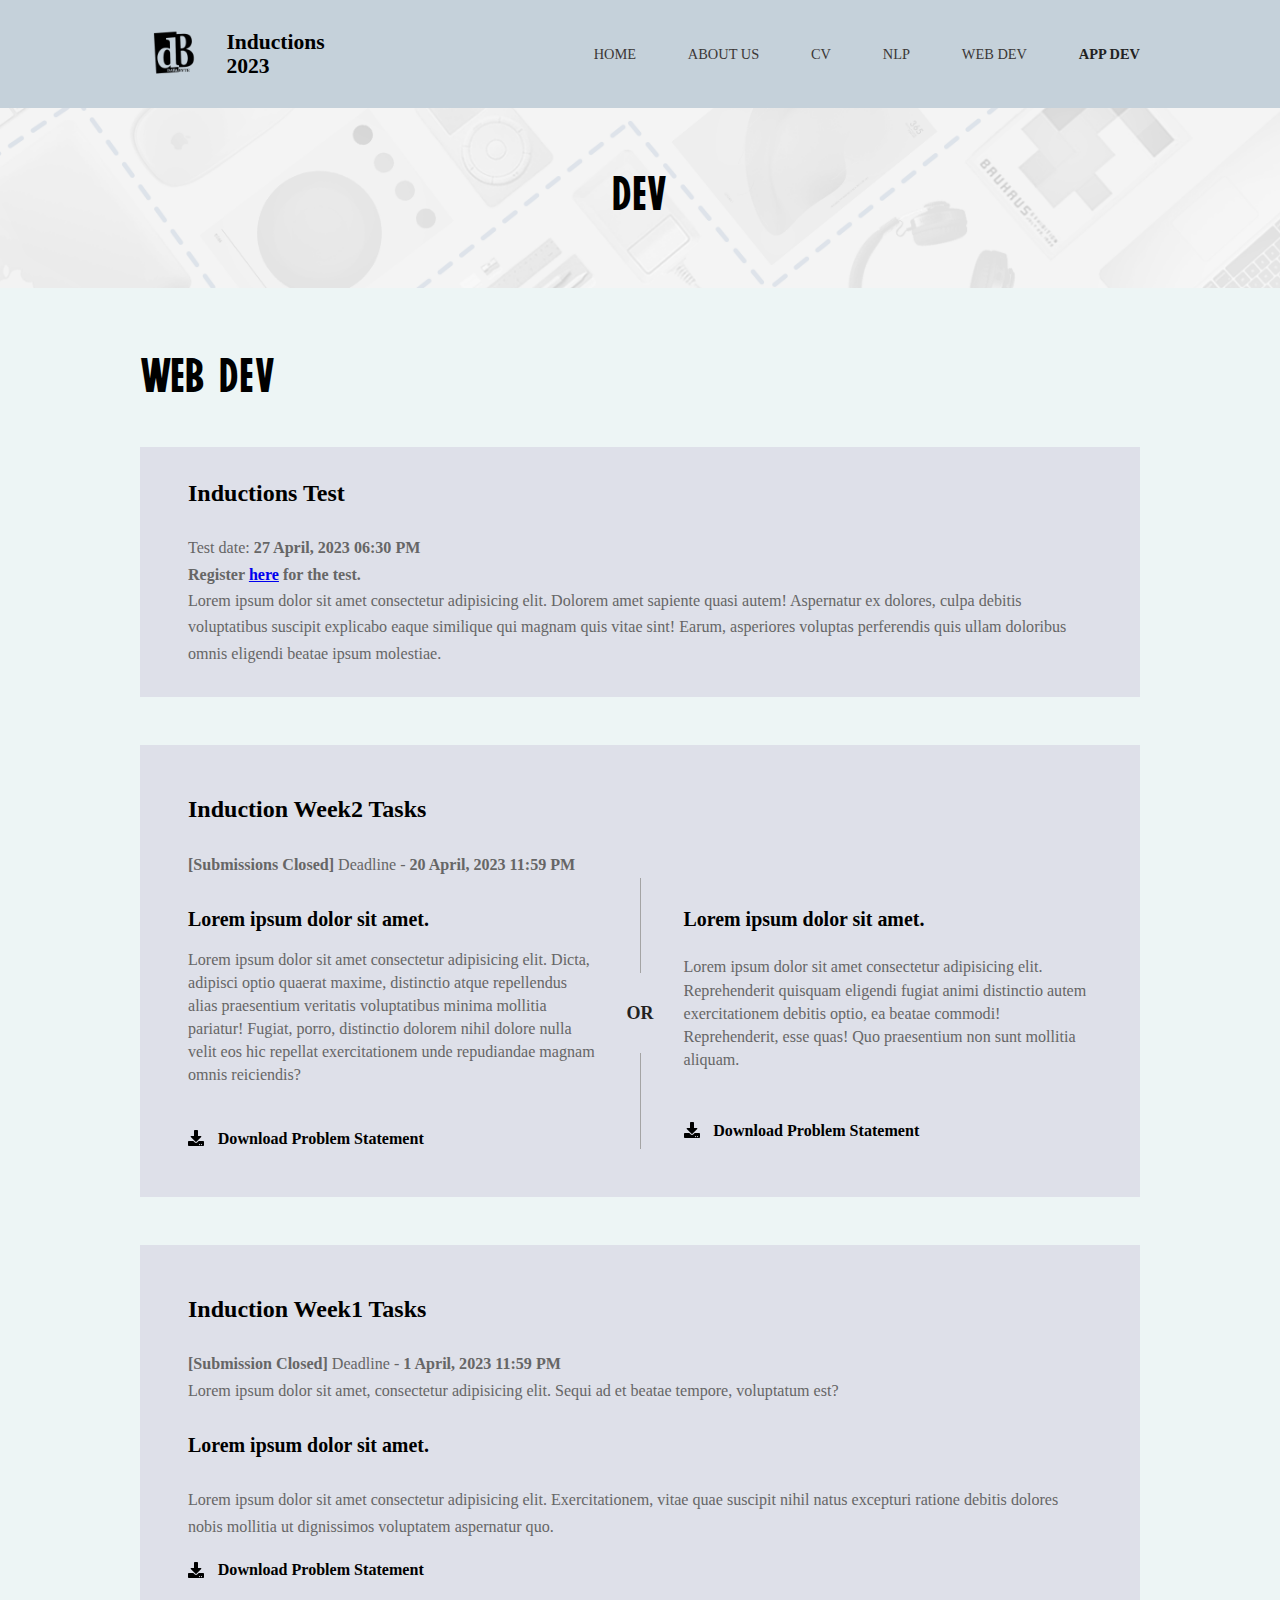
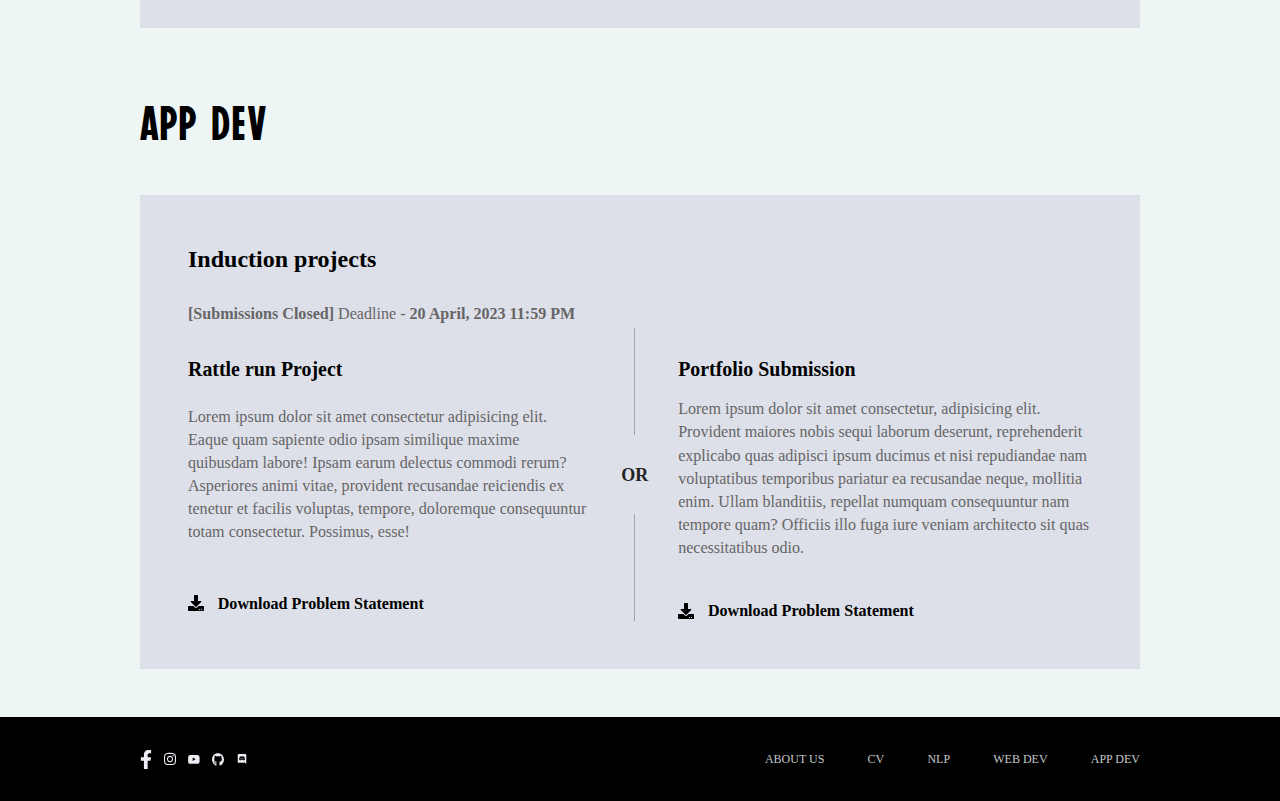
==== APP DEV/index.html @ 8279a618 "Add files via upload" ====
<html>
  <head>
    <meta charset="utf-8" />
    <meta name="viewport" content="width=device-width, initial-scale=1.0" />
    <meta http-equiv="X-UA-Compatible" content="IE=edge" />
    <title>Databyte Inductions 2023</title>
    <link rel="icon" href="../assets/favicon.ico" type="image/ico" />
    <meta name="viewport" content="width=device-width, initial-scale=1" />

    <!--Imports-->
    <!--Google Fonts-->
    <link rel="preconnect" href="https://fonts.googleapis.com">
    <link rel="preconnect" href="https://fonts.gstatic.com" crossorigin>
    <link href="https://fonts.googleapis.com/css2?family=Bruno+Ace+SC&display=swap" rel="stylesheet">

    <!-- Jquery -->
    <script src="https://ajax.googleapis.com/ajax/libs/jquery/3.3.1/jquery.min.js"></script>

    <!--Stylesheets-->
    <link href="../css/base.css" type="text/css" rel="stylesheet" />
    <link href="../css/base_hamburger.css" type="text/css" rel="stylesheet" />
    <link href="../css/base_mobile.css" type="text/css" rel="stylesheet" />
    <link href="../css/fix_header.css" type="text/css" rel="stylesheet" />
    <link href="../css/development.css" type="text/css" rel="stylesheet" />
    <link href="../css/development_mobile.css" type="text/css" rel="stylesheet" />

    <!--Javascript-->
    <script type="text/javascript" src="../js/notifications.js"></script>
    <script type="text/javascript" src="../js/base_hamburger.js"></script>
    <script type="text/javascript" src="../js/fix_header.js"></script>
    <script type="text/javascript" src="../js/toggle_overlay.js"></script>

  </head>

  <body>
    <nav class="site-navbar initial" id="site-navbar">
      <div class="site-container">
        <div class="site-navbar-wrapper">
          <div>
            <a href="/" class="site-home-link">
              <img src="../assets/logo.png" class="site-logo" alt="Databyte logo" />
              <div class="site-logo-text">
                Inductions
                <br />
                2023
              </div>
            </a>
          </div>
          <div class="navlinks-horizontal">
            <a href="../" class="navlink"> HOME </a>
            <a href="../about_us" class="navlink"> ABOUT US </a>
            <a href="../CV" class="navlink"> CV </a>
            <a href="../NLP" class="navlink"> NLP </a>
            <a href="../WEB DEV" class="navlink" >
              WEB DEV
            </a>
            <a href="../APP DEV" class="navlink" selected="True">
              APP DEV
            </a>
          </div>
          <div class="navlinks-mobile">
            <input
              type="checkbox"
              class="openSidebarMenu"
              id="openSidebarMenu"
              onclick="addOverlay()"
            />
            <label for="openSidebarMenu" class="sidebarIconToggle">
              <div class="spinner diagonal part-1"></div>
              <div class="spinner horizontal"></div>
              <div class="spinner diagonal part-2"></div>
            </label>
            <div id="sidebarMenu">
              <ul class="sidebarMenuInner">
                <li>
                  <a href="../" class="navlink">
                    <div>HOME</div>
                  </a>
                </li>
                <li>
                  <a href="../about_us" class="navlink">
                    <div>ABOUT US</div>
                  </a>
                </li>
                <li>
                  <a href="../CV" class="navlink">
                    <div>CV</div>
                  </a>
                </li>
                <li>
                  <a href="../NLP" class="navlink">
                    <div>NLP</div>
                  </a>
                </li>
                <li>
                  <a href="../WEB DEV" class="navlink" >
                    <div>WEB DEV</div>
                  </a>
                </li>
                <li>
                  <a href="../APP DEV" class="navlink" selected="True">
                    <div>APP DEV</div>
                  </a>
                </li>
              </ul>
            </div>
          </div>
        </div>
      </div>
    </nav>
    <div id="overlay" onclick="hideOverlay()"></div>
    <main class="development">
      <section class="page-heading-background">
        <h1 class="page-heading">
          <div class="heading-background-box"></div>
          <div class="heading-text">DEV</div>
        </h1>
      </section>
      <section>
        <div class="site-container">
          <div class="first-year-wrapper">
            <h2 class="page-title">
              <div class="heading-background-box" id="first"></div>
              <div class="heading-text">WEB DEV</div>
            </h2>
            <div class="first-year-process">
              <div class="process-description-box">
                <div class="process-description-content">
                  <h2 class="process-description-heading">Inductions Test</h2>
                  <div class="process-description-text">
                    Test date:
                    <strong>27 April, 2023 06:30 PM</strong><br />
                    <strong>Register <a href="https://databytenitt.github.io/home.html"  target="_blank">here</a> for the test.</strong>
                    </br>
                   Lorem ipsum dolor sit amet consectetur adipisicing elit. Dolorem amet sapiente quasi autem! Aspernatur ex dolores, culpa debitis voluptatibus suscipit explicabo eaque similique qui magnam quis vitae sint! Earum, asperiores voluptas perferendis quis ullam doloribus omnis eligendi beatae ipsum molestiae.
                  </div>
                </div>
              </div>
              <div class="process-description-box process-choices-description">
                <div class="process-description-content">
                  <div class="process-description-header">
                    <h2 class="process-description-heading">
                      Induction Week2 Tasks
                    </h2>
                  </div>
                  <div class="process-description-text">
                    <strong>[Submissions Closed]</strong>
                    Deadline - <strong>20 April, 2023 11:59 PM </strong>
                  </div>
                  <div class="process-choices">
                    <div class="process-choice">
                      <div class="process-choice-heading">
                        Lorem ipsum dolor sit amet.
                      </div>
                      <div class="process-choice-text">
                      Lorem ipsum dolor sit amet consectetur adipisicing elit. Dicta, adipisci optio quaerat maxime, distinctio atque repellendus alias praesentium veritatis voluptatibus minima mollitia pariatur! Fugiat, porro, distinctio dolorem nihil dolore nulla velit eos hic repellat exercitationem unde repudiandae magnam omnis reiciendis? 
                      </div>
                      <div class="process-choice-actions">
                        <a
                          href="../assignments/task2.pdf"
                          class="process-choice-action-link"
                          download="task2"
                          onclick="ga('send', 'event');"
                        >
                          <img
                            src="../assets/download.svg"
                            alt="download"
                            class="download-icon"
                          />
                          <span class="process-choice-actions-text">
                            Download Problem Statement
                          </span>
                        </a>
                      </div>
                    </div>
                    <div class="process-choice-or">
                      <div></div>
                      <span>OR</span>
                      <div></div>
                    </div>
                    <div class="process-choice">
                      <div class="process-choice-heading">
                        Lorem ipsum dolor sit amet.
                      </div>
                      <div class="process-choice-text">
                       
                        Lorem ipsum dolor sit amet consectetur adipisicing elit. Reprehenderit quisquam eligendi fugiat animi distinctio autem exercitationem debitis optio, ea beatae commodi! Reprehenderit, esse quas! Quo praesentium non sunt mollitia aliquam.
                      </div>
                      <div class="process-choice-actions">
                        <a
                          href="../assignments/task3.pdf"
                          class="process-choice-action-link"
                          download="task3"
                          onclick="ga('send', 'event');"
                        >
                          <img
                            src="../assets/download.svg"
                            alt="download"
                            class="download-icon"
                          />
                          <span class="process-choice-actions-text"
                            >Download Problem Statement
                          </span>
                        </a>
                      </div>
                    </div>
                  </div>
                  
                </div>
              </div>
              <div class="process-description-box process-choices-description">
                <div class="process-description-header">
                  <h2 class="process-description-heading">Induction Week1 Tasks</h2>
              
                </div>
                <div class="process-description-content">
                  <div class="process-description-text">
                    <strong>[Submission Closed]</strong>
                    Deadline - <strong>1 April, 2023 11:59 PM </strong> 
                    <br>
                   Lorem ipsum dolor sit amet, consectetur adipisicing elit. Sequi ad et beatae tempore, voluptatum est?  </div>
                  <div class="process-choice-heading">
                    Lorem ipsum dolor sit amet.
                  </div>
                  <div class="process-description-text">
                 
                   Lorem ipsum dolor sit amet consectetur adipisicing elit. Exercitationem, vitae quae suscipit nihil natus excepturi ratione debitis dolores nobis mollitia ut dignissimos voluptatem aspernatur quo.
                    
                  </div>
                  <div class="process-choice-actions">
                    <a
                      href="../assignments/task4.pdf"
                      class="process-choice-action-link"
                      download="task4"
                      onclick="ga('send', 'event');"
                    >
                      <img
                        src="../assets/download.svg"
                        alt="download"
                        class="download-icon"
                      />
                      <span class="process-choice-actions-text"
                        >Download Problem Statement
                      </span>
                    </a>
                  </div>
                </div>
              </div>
            </div>
          </div>
          <div class="second-year-wrapper">
            <h2 class="page-title">
              <div class="heading-background-box" id="second"></div>
              <div class="heading-text">APP DEV</div>
            </h2>
            <div class="second-year-process">
              <div class="process-description-box process-choices-description">
                <div class="process-description-content">
                  <div class="process-description-header">
                    <h2 class="process-description-heading">
                      Induction projects
                    </h2>
                  </div>
                  <div class="process-description-text">
                    <strong>[Submissions Closed]</strong>
                    Deadline - <strong>20 April, 2023 11:59 PM</strong>
                  </div>
                  <div class="process-choices">
                    <div class="process-choice">
                      <div class="process-choice-heading">
                        Rattle run Project
                      </div>
                      <div class="process-choice-text">
                       
                       Lorem ipsum dolor sit amet consectetur adipisicing elit. Eaque quam sapiente odio ipsam similique maxime quibusdam labore! Ipsam earum delectus commodi rerum? Asperiores animi vitae, provident recusandae reiciendis ex tenetur et facilis voluptas, tempore, doloremque consequuntur totam consectetur. Possimus, esse!    

                      </div>
                      <div class="process-choice-actions">
                        <a
                          href="../assignments/task5.pdf"
                          class="process-choice-action-link"
                          download="task5"
                          onclick="ga('send', 'event');"
                        >
                          <img
                            src="../assets/download.svg"
                            alt="download"
                            class="download-icon"
                          />
                          <span class="process-choice-actions-text">
                            Download Problem Statement
                          </span>
                        </a>
                      </div>
                    </div>
                    <div class="process-choice-or">
                      <div></div>
                      <span>OR</span>
                      <div></div>
                    </div>
                    <div class="process-choice">
                      <div class="process-choice-heading">
                         Portfolio Submission
                      </div>
                      <div class="process-choice-text">
                      Lorem ipsum dolor sit amet consectetur, adipisicing elit. Provident maiores nobis sequi laborum deserunt, reprehenderit explicabo quas adipisci ipsum ducimus et nisi repudiandae nam voluptatibus temporibus pariatur ea recusandae neque, mollitia enim. Ullam blanditiis, repellat numquam consequuntur nam tempore quam? Officiis illo fuga iure veniam architecto sit quas necessitatibus odio.
                      </div>
                      <div class="process-choice-actions">
                        <a
                          href="../assignments/task6.pdf"
                          class="process-choice-action-link"
                          download="task6"
                          onclick="ga('send', 'event');"
                        >
                          <img
                            src="../assets/download.svg"
                            alt="download"
                            class="download-icon"
                          />
                          <span class="process-choice-actions-text"
                            >Download Problem Statement
                          </span>
                        </a>
                      </div>
                    </div>
                  </div>
                  
                </div>
              </div>
            </div>
          </div>
        </div>
      </section>
    </main>
    <footer class="site-footer">
      <div class="site-container">
        <div class="site-footer-wrapper">
          <div class="sociallinks">
     
            <a
              href="https://www.facebook.com"
              class="sociallink"
              target="_blank"
              onclick="ga('send', 'social', 'Facebook', 'visit', 'https://www.facebook.com');"
            >
              <img src="../assets/social_icons/fb.svg" alt="facebook-icon" />
            </a>
            <a
              href="https://www.instagram.com"
              class="sociallink"
              target="_blank"
              onclick="ga('send', 'social', 'Instagram', 'visit', 'https://www.instagram.com');"
            >
              <img
                src="../assets/social_icons/instagram.svg"
                alt="instagram-icon"
              />
            </a>
            <a
              href="https://www.youtube.com"
              class="sociallink"
              target="_blank"
              onclick="ga('send', 'social', 'Instagram', 'visit', 'https://www.youtube.com');"
            >
              <img
                src="../assets/social_icons/youtube.svg"
                alt="youtube-icon"
              />
            </a>
            <a
              href="https://github.com"
              class="sociallink"
              target="_blank"
              onclick="ga('send', 'social', 'GitHub', 'visit', 'https://github.com');"
            >
              <img src="../assets/social_icons/github.svg" alt="github-icon" />
            </a>
            <a
              href="https://discord.com/"
              class="sociallink"
              target="_blank"
              onclick="ga('send', 'social', 'Discord', 'visit', 'https://discord.com/');"
            >
              <img src="../assets/social_icons/discord.svg" alt="discord-icon" />
            </a>
          </div>
          <div class="navlinks-horizontal">
            <a href="../about_us" class="navlink">
              ABOUT US
            </a>
            <a href="../CV" class="navlink">
              CV
            </a>
            <a href="../NLP" class="navlink">
              NLP
            </a>
            <a href="../WEB DEV" class="navlink">
            WEB DEV
            </a>
            <a href="../APP DEV" class="navlink">
            APP DEV
            </a>
          </div>
        </div>
      </div>
    </footer>
  </body>
</html>
---- css/base.css ----
* {
  margin: 0;
  padding: 0;
}

/* Default CSS */
:root {
  font-size: 24px;
  font-family: Nunito Sans;
  font-style: normal;
  font-weight: normal;
}

body {
  display: flex;
  flex-direction: column;
  height: 100%;
  background-color: #edf5f5;
  width: 100%;
}

main {
  flex-grow: 1;
  flex-shrink: 0;
}

nav {
  height: 1em;
  min-height: 4.5em;
  padding: auto 0;
  background-color:  #c5d1da !important;
 
}

.site-container {
  max-width: 1000px;
  margin: 0 auto;
  
}

.site-container-about {
  max-width: 800px;
  margin: 0 auto;
}

.site-navbar-wrapper {
  height: 100%;
  display: flex;
  align-items: center;
  justify-content: space-between;
  
}

.site-home-link {
  display: flex;
  flex-direction: row;
  text-decoration: none;
  align-items: center;
  user-select: none;
}

.site-logo {
  display: inline-block;
  width: 2.25em;
}

.site-logo-text {
  font-weight: bold;
  font-size: 0.75em;
  line-height: 1rem;
  margin-left: 1em;
  color: #000000;
}

.navlinks-horizontal {
  display: grid;
  grid-column-gap: 1.8em;
  grid-auto-flow: column;
}

.navlink {
  font-size: 0.5em;
  line-height: 0.67rem;
  color: #3b3736;
  text-decoration: none;
  text-transform: uppercase;
  user-select: none;
}

.navlink[selected="True"] {
  font-weight: 900;
  color: #222222;
}
.navlink[selected="True"]:hover {
  font-weight: 900;
  color: #222222;
}

.navlink:hover {
  transition-duration: 0.3s;
  color: black;
}

#overlay {
  position: fixed;
  top: 0;
  width: 100%;
  height: 100%;
  background-color: rgba(0, 0, 0, 0.5);
  z-index: 3;
  display: none;
}

.site-cta-button {
  font-family: Nunito Sans;
  font-weight: normal;
  background: #222222;
  color: #c4c8c8;
  border: none;
  padding: 0.5rem 2rem;
  cursor: pointer;
  font-size: 0.67rem;
  user-select: none;
  border-radius: 2px;
}

.site-cta-button:hover {
  transition: 0.25s;
  background: #151515;
box-shadow: 0px 0px 32px rgba(58, 38, 38, 0.2);
border-radius: 2px;
color: #c4c8c8;

}

.site-cta-button:active {
  border: none;
}

.site-ghost-button {
  border: 1px solid #293b52;
  background: none;
  color: #293b52;
  padding: 0.5rem 2rem;
  cursor: pointer;
  font-size: 0.67rem;
  user-select: none;
}

.site-ghost-button:hover {
  box-shadow: 0px 4px 8px rgba(0, 0, 0, 0.5);
  transition: 0.25s;
}

.site-ghost-button:active {
  border: none;
}

footer {
  height: 1em;
  min-height: 3.5em;
  background: black;
}

.site-footer-wrapper {
  height: 100%;
  display: flex;
  align-items: center;
  justify-content: space-between;
}

.site-footer-wrapper .navlink {
  color: #c4c8c8;
}



.sociallinks {
  display: grid;
  grid-column-gap: 0.5em;
  grid-auto-flow: column;
}

.sociallink {
  text-decoration: none;
  text-transform: uppercase;
  display: flex;
  flex-direction: column;
  justify-content: center;
}

.sociallink:hover{
  transition-duration: 0.3s;
  color: #C0C0C0;
}
.sociallink img {
  width: 0.5em;
}

.sociallink img[src="/assets/social_icons/fb.svg"] {
  width: 0.4em;
}

.sociallink img[src="/assets/social_icons/website.svg"] {
  width: 0.8em;
}

/* Pages related CSS */

.page-heading-background {
  height: 7.5em;
  background: #c4c8c8;
  background: url("../assets/banner.png");
  background-size: cover;
  background-repeat: no-repeat;
  background-position: center;
  display: flex;
  align-items: center;
  justify-content: center;
}

.page-heading {
  position: relative;
  display: inline-block;
  font-family: "marvelFont", sans-serif;
  font-weight: bold;
  font-weight: 400;
  font-size: 48px;
  line-height: 65px;
  letter-spacing: 0.04em;
  color: black;
  user-select: none;
}

.heading-background-box {
 
  position: absolute;
  width: 110%;
  height: 71%;
  left: -5%;
  bottom: 25%;
  z-index: 1;
}

.heading-text {
  position: relative;
  z-index: 2;
}

.page-title {
  position: relative;
  display: inline-block;
  font-family: "marvelFont", sans-serif;
  font-weight: bold;
  font-weight: 400;
  font-size: 48px;
  line-height: 65px;
  letter-spacing: 0.04em;
  color: black;
  user-select: none;
}

.page-subtitle {
  font-family: Nunito Sans;
  font-weight: normal;
  font-size: 0.75em;
  line-height: 1.375rem;
  color: black;
  user-select: none;
  margin-top: 2px;
}

.process-description-box {
  background: #DEE0E9;
  padding: 1.25em 2em;
  margin-bottom: 2em;
}

.process-description-content {
}

.process-description-heading {
  font-family: Nunito Sans;
  font-weight: 700;
  font-size: 1em;
  line-height: 1.4rem;
  color: #000000;
  align-self: center;
}

.process-description-text {
  font-family: Nunito Sans;
  margin-top: 1.55em;
  font-weight: normal;
  font-size: 0.67em;
  line-height: 1.1rem;
  color: #666666;
}

.process-choice {
  display: grid;
}

.process-choice-action-link {
  text-decoration: none;
  color: inherit;
}

.process-choice-actions-text {
  text-decoration: none;
  position: relative;
  top: 2px;
}

.process-description-box:nth-child(1) {
  margin-top: 1.4em;
}

.process-choices-description {
  padding: 2em 2em;
}

.process-choices-description .process-description-header {
  display: flex;
  justify-content: space-between;
}

.process-choices-description .process-choices {
  display: grid;
  grid-auto-flow: column;
}

.process-choices-description .process-choices .process-choice:nth-child(1) {
  margin-right: 1.25em;
}

.process-choices-description .process-choices .process-choice:nth-child(3) {
  margin-left: 1.25em;
}

.process-choices-description .process-choice-heading {
  font-family: Nunito Sans;
  font-style: normal;
  font-weight: bold;
  font-size: 0.83em;
  line-height: 1.4rem;
  color: #000000;
  margin-top: 1.25em;
}

.process-choices-description .process-choice-text {
  font-family: Nunito Sans;
  font-style: normal;
  font-weight: normal;
  font-size: 0.67em;
  line-height: 0.96rem;
  color: #666666;
  margin-top: 0.7em;
  margin-bottom: 1.4em;
}

.process-choices-description .process-choice-or {
  font-family: Nunito Sans;
  font-style: normal;
  font-weight: bold;
  font-size: 0.75em;
  line-height: 1rem;
  text-align: center;
  color: #222222;
  display: flex;
  flex-direction: column;
  align-items: center;
  user-select: none;
}

.process-choices-description .process-choice-or span {
  padding: 1.55em 0;
}

.process-choices-description .process-choice-or div {
  flex-grow: 1;
  width: 1px;
  background: #a4a4a4;
}

.process-choices-description .process-choice-actions {
  font-family: Nunito Sans;
  font-style: normal;
  font-weight: bold;
  font-size: 0.67em;
  line-height: 1rem;
  color: #000000;
  margin-top: 1em;
}

.download-icon {
  width: 1em;
  vertical-align: middle;
  margin-right: 0.6em;
}

@media screen and (max-width: 450px) {
  .page-title {
    font-size: 1.5rem;
    line-height: 55px;
    letter-spacing: 0em;
  }
  .page-heading {
    font-size: 1.5em;
  }
}

@font-face {

  font-family: 'marvelFont' ;
  src: url('../assets/Marvel-Regular.ttf') format('truetype');

}
---- css/base_hamburger.css ----
.mainInner{
    display: table;
    height: 100%;
    width: 100%;
    text-align: center;
}
.mainInner div{
    display:table-cell;
    vertical-align: middle;
    font-size: 3em;
    font-weight: bold;
    letter-spacing: 1.25px;
}
#sidebarMenu {
    height: 100%;
    position: fixed;
    right: 0;
    width: 250px;
    margin-top: 54px;
    transform: translateX(250px);
    transition: transform 250ms ease-in-out;
    background: #121212;
    z-index: 4;
}
.sidebarMenuInner{
    margin:0;
    padding:0;
    border-top: 1px solid rgba(255, 255, 255, 0.10);
}
.sidebarMenuInner li{
    list-style: none;
    color: #fff;
    text-transform: uppercase;
    font-weight: bold;
    padding: 5px 20px;
    cursor: pointer;
    border-bottom: 1px solid rgba(255, 255, 255, 0.10);
}
.sidebarMenuInner li span{
    display: block;
    font-size: 14px;
    color: rgba(255, 255, 255, 0.50);
}
.sidebarMenuInner li a{
    color: #fff;
    text-transform: uppercase;
    font-size: 16px;
    cursor: pointer;
    text-decoration: none;
}
.sidebarMenuInner li a div{
    padding-top: 8px;
    padding-bottom: 4px;
}
input[type="checkbox"]:checked ~ #sidebarMenu {
    transform: translateX(0);
}

input[type=checkbox] {
    transition: all 0.3s;
    box-sizing: border-box;
    display: none;
}
.sidebarIconToggle {
    transition: all 0.3s;
    box-sizing: border-box;
    cursor: pointer;
    position: absolute;
    z-index: 99;
    height: 100%;
    width: 100%;
    right: 15px;
    height: 22px;
    width: 22px;
    margin-top: -6px;
}
.spinner {
    transition: all 0.3s;
    box-sizing: border-box;
    position: absolute;
    height: 3px;
    width: 100%;
    background-color: #000;
}
.horizontal {
    transition: all 0.3s;
    box-sizing: border-box;
    position: relative;
    float: left;
    margin-top: 3px;
}
.diagonal.part-1 {
    position: relative;
    transition: all 0.3s;
    box-sizing: border-box;
    float: left;
    margin-top: 0px;
}
.diagonal.part-2 {
    transition: all 0.3s;
    box-sizing: border-box;
    position: relative;
    float: left;
    margin-top: 3px;
}
input[type=checkbox]:checked ~ .sidebarIconToggle > .horizontal {
    transition: all 0.3s;
    box-sizing: border-box;
    opacity: 0;
}
input[type=checkbox]:checked ~ .sidebarIconToggle > .diagonal.part-1 {
    transition: all 0.3s;
    box-sizing: border-box;
    transform: rotate(135deg);
    margin-top: 8px;
}
input[type=checkbox]:checked ~ .sidebarIconToggle > .diagonal.part-2 {
    transition: all 0.3s;
    box-sizing: border-box;
    transform: rotate(-135deg);
    margin-top: -9px;
}

@media screen and (max-width: 600px) {
    .navlinks-horizontal {
        display: none;
    }
    .navlinks-mobile {
        display: grid;
    }
    .navlink[selected='True'] {
        color: #9b9595;
    }
}

@media screen and (min-width: 601px) {
    .navlinks-horizontal {
        display: grid;
    }
    .navlinks-mobile {
        display: none;
    }
}
---- css/base_mobile.css ----
@media screen and (max-width: 1024px) {
    .site-container {
    margin:0px 18px;
}
    .site-container-about {
    margin:0px 18px;
}
}

@media screen and (max-width: 600px) {
    .navlinks {
        display: none;
    }
    .site-footer-wrapper {
        justify-content: space-around;
    }
    .sociallink img {
        width: 0.75em;
    }
    .sociallink img[src="/assets/social_icons/fb.svg"] {
        width: 0.5em;
    }
    .sociallink img[src="/assets/social_icons/website.svg"] {
        width: 1em;
    }
    .page-heading-background {
        background: url('../assets/banner_mobile.png');
        background-size: cover;
        background-repeat: no-repeat;
        background-position: center;
    }
}
---- css/fix_header.css ----
.sticky {
    position: fixed;
    top: 0;
    width: 100%;
    border-color:1px #f9c55f;
    background-color: #facf4e;
    box-shadow:  10px 11px 34px -10px rgba(0,0,0,0.06)!important;
    padding: 0px;
    height: 1em;
    min-height: 3.25em;
    z-index: 8;
}

.initial {
    top: 0;
    background-color: #fff;
    z-index: 8;
}
---- css/development.css ----
.first-year-wrapper {
    padding-top: 2.5em;
}

.second-year-wrapper {
    padding-top: .83em;
}
.site-navbar-wrapper{
    font-size: 1.2rem;
  }
---- css/development_mobile.css ----
@media screen and (max-width: 600px) {
    .first-year-wrapper, .second-year-wrapper {
        text-align: center;
    }
    .heading-background-box {
        left: -5%;
    }
    .process-description-text {
        text-align: left;
    }
    .process-choices-description .process-choices {
        grid-auto-flow: row;
    }
    .process-choices-description .process-choices .process-choice:nth-child(1) {
        margin-right: 0;
    }
    .process-choices-description .process-choices .process-choice:nth-child(3) {
        margin-left: 0;
    }
    .process-choices-description .process-choice-text {
        text-align: left;
    }
    .process-choices-description .process-choice-heading {
        margin-top: 0;
    }
    .process-choices-description .process-choice-or {
        flex-direction: row;
     }
    .process-choices-description .process-choice-or span {
        padding: 2em 1.55em;
    }
    .process-choices-description .process-choice-or div {
        flex-grow: 1;
        height: 1px;
        background: #A4A4A4;
    }
    .process-choices-description .process-description-header {
        display: flex;
        flex-direction: column;
        margin-bottom: 1.65em;
    }
    .process-description-heading {
        text-align: center;
    }
    .process-choices-description .process-description-heading {
        margin-bottom: 0.75em;
    }
}
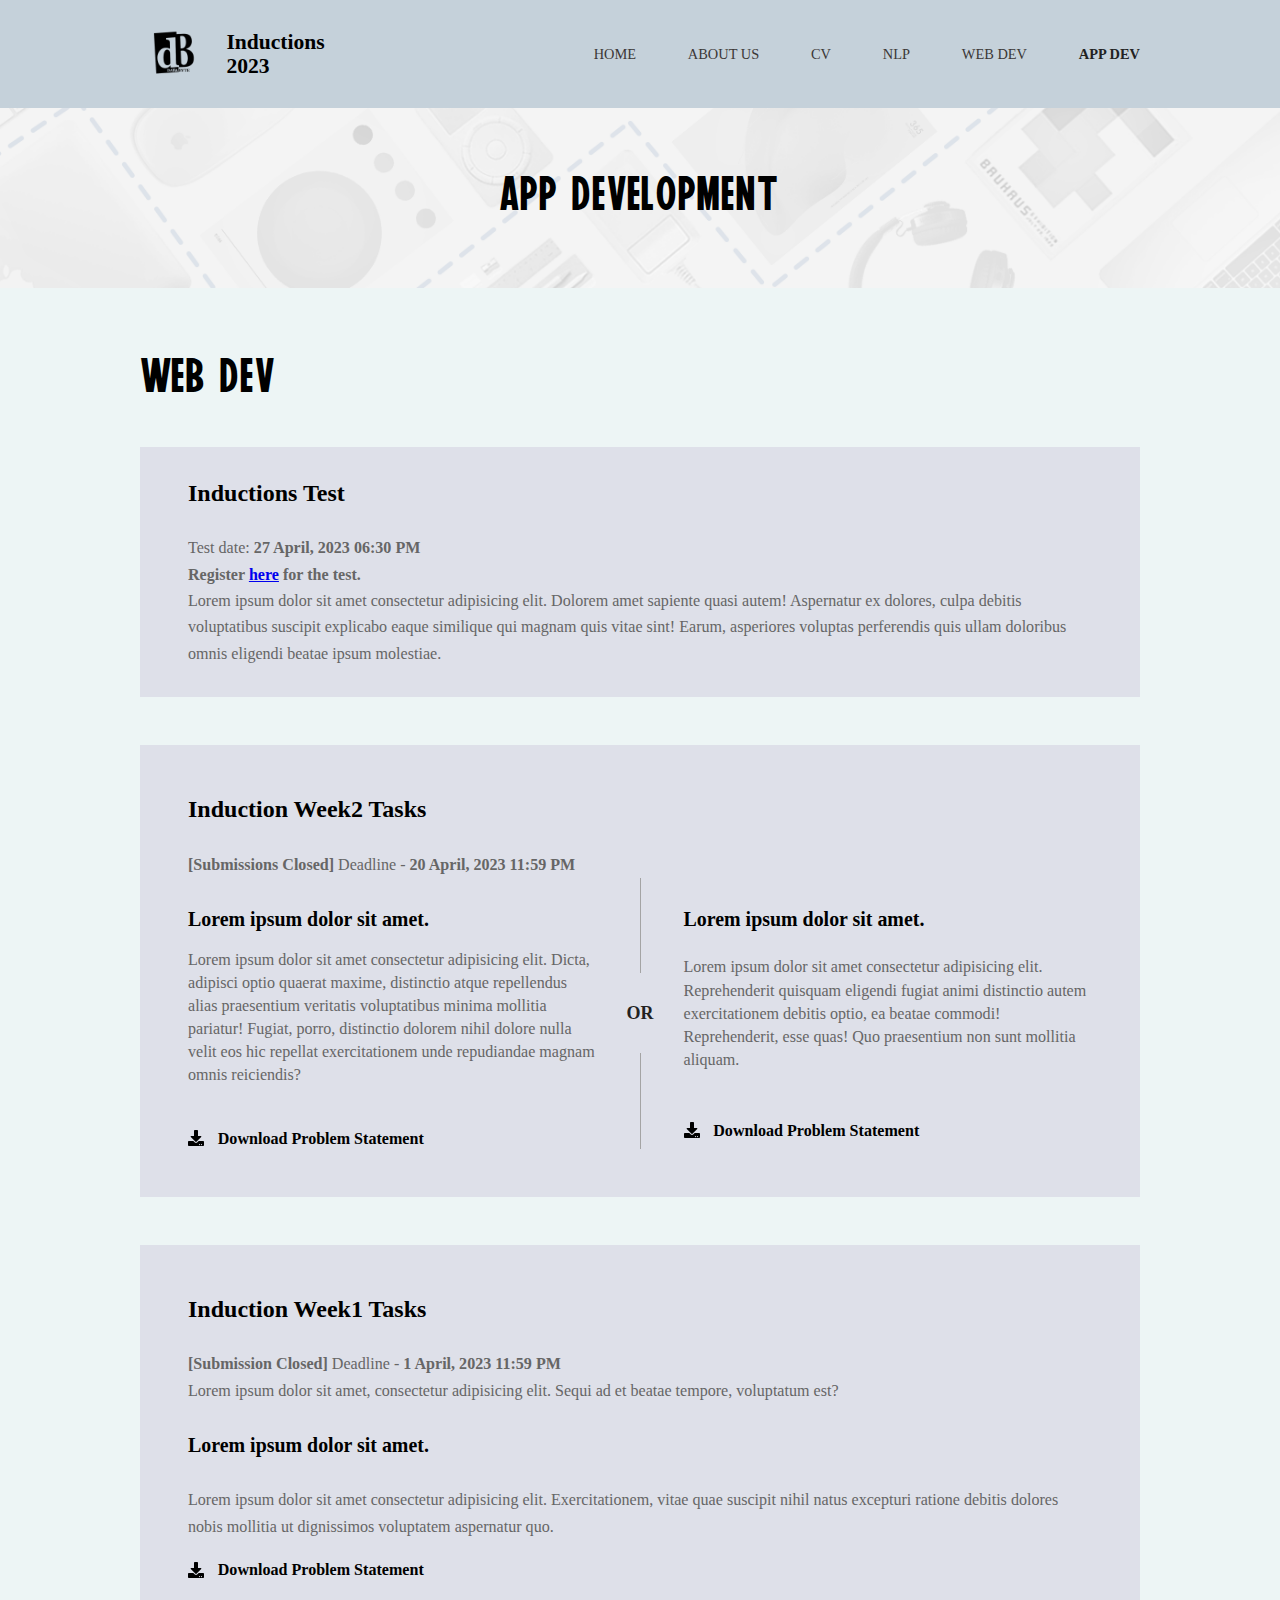
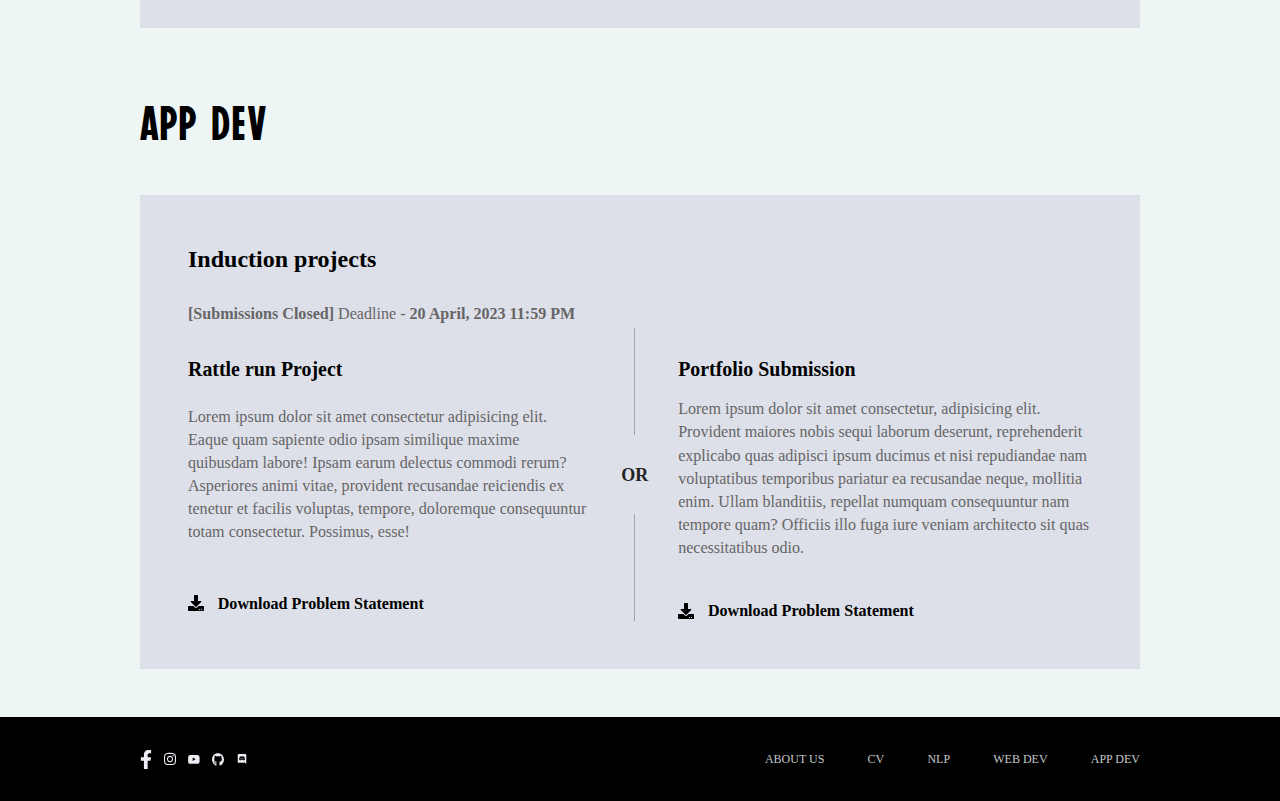
==== commit b85008ad: "Update index.html" ====
--- a/APP DEV/index.html
+++ b/APP DEV/index.html
@@ -113,7 +113,7 @@
       <section class="page-heading-background">
         <h1 class="page-heading">
           <div class="heading-background-box"></div>
-          <div class="heading-text">DEV</div>
+          <div class="heading-text">APP DEVELOPMENT</div>
         </h1>
       </section>
       <section>
